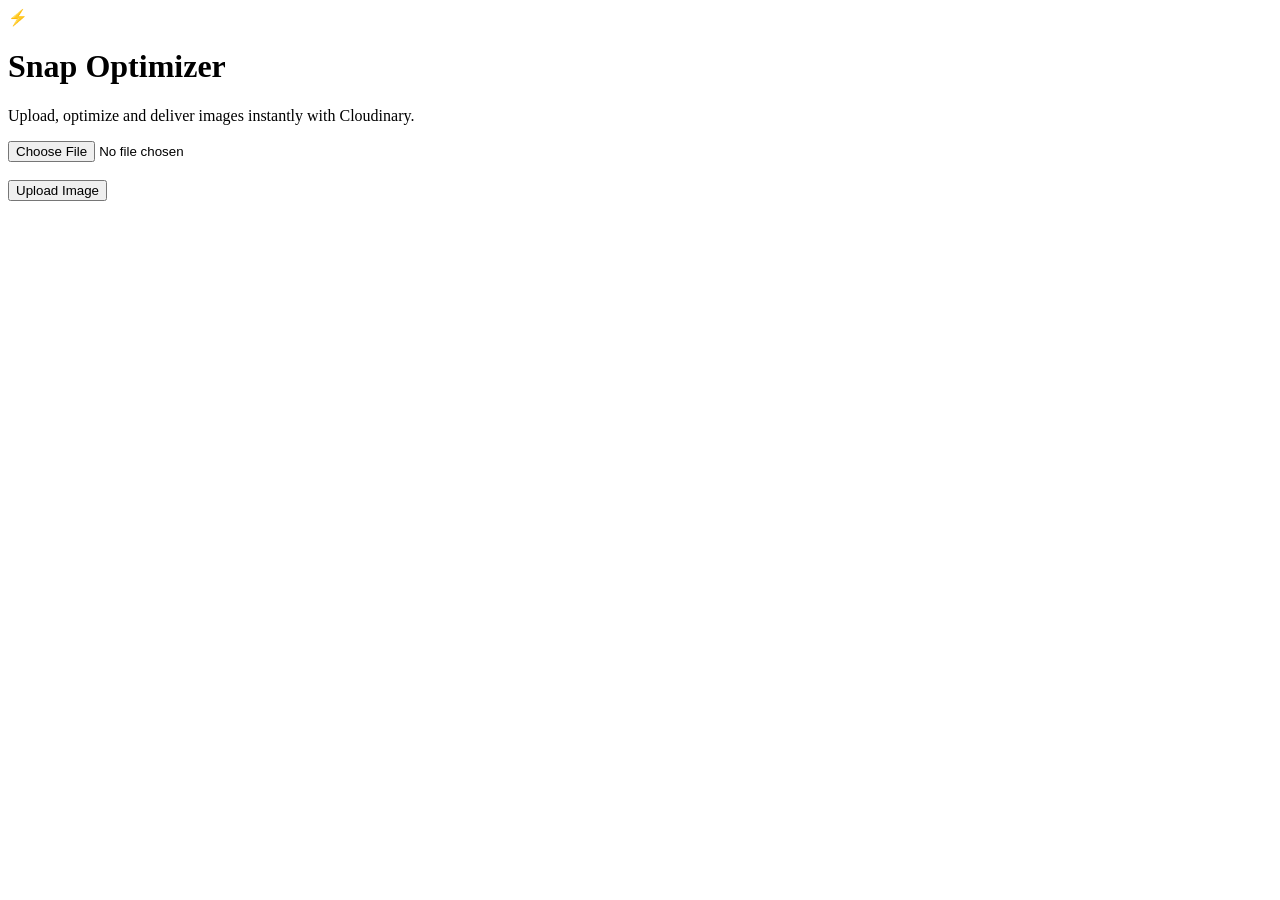
==== templates/index.html @ a98873cf "Snap optimizer Source code" ====
<!DOCTYPE html>
<html>
<head>
    <title>Snap Optimizer</title>
    <link rel="stylesheet" href="{{ url_for('static', filename='style.css') }}">
</head>

<body>

<div class="container">

    <div class="logo">⚡</div>

    <h1>Snap Optimizer</h1>

    <p class="subtitle">
        Upload, optimize and deliver images instantly with Cloudinary.
    </p>

    <form method="POST" enctype="multipart/form-data">

        <input type="file" name="image" required>

        <br><br>

        <button type="submit">
            Upload Image
        </button>

    </form>

</div>

</body>
</html>
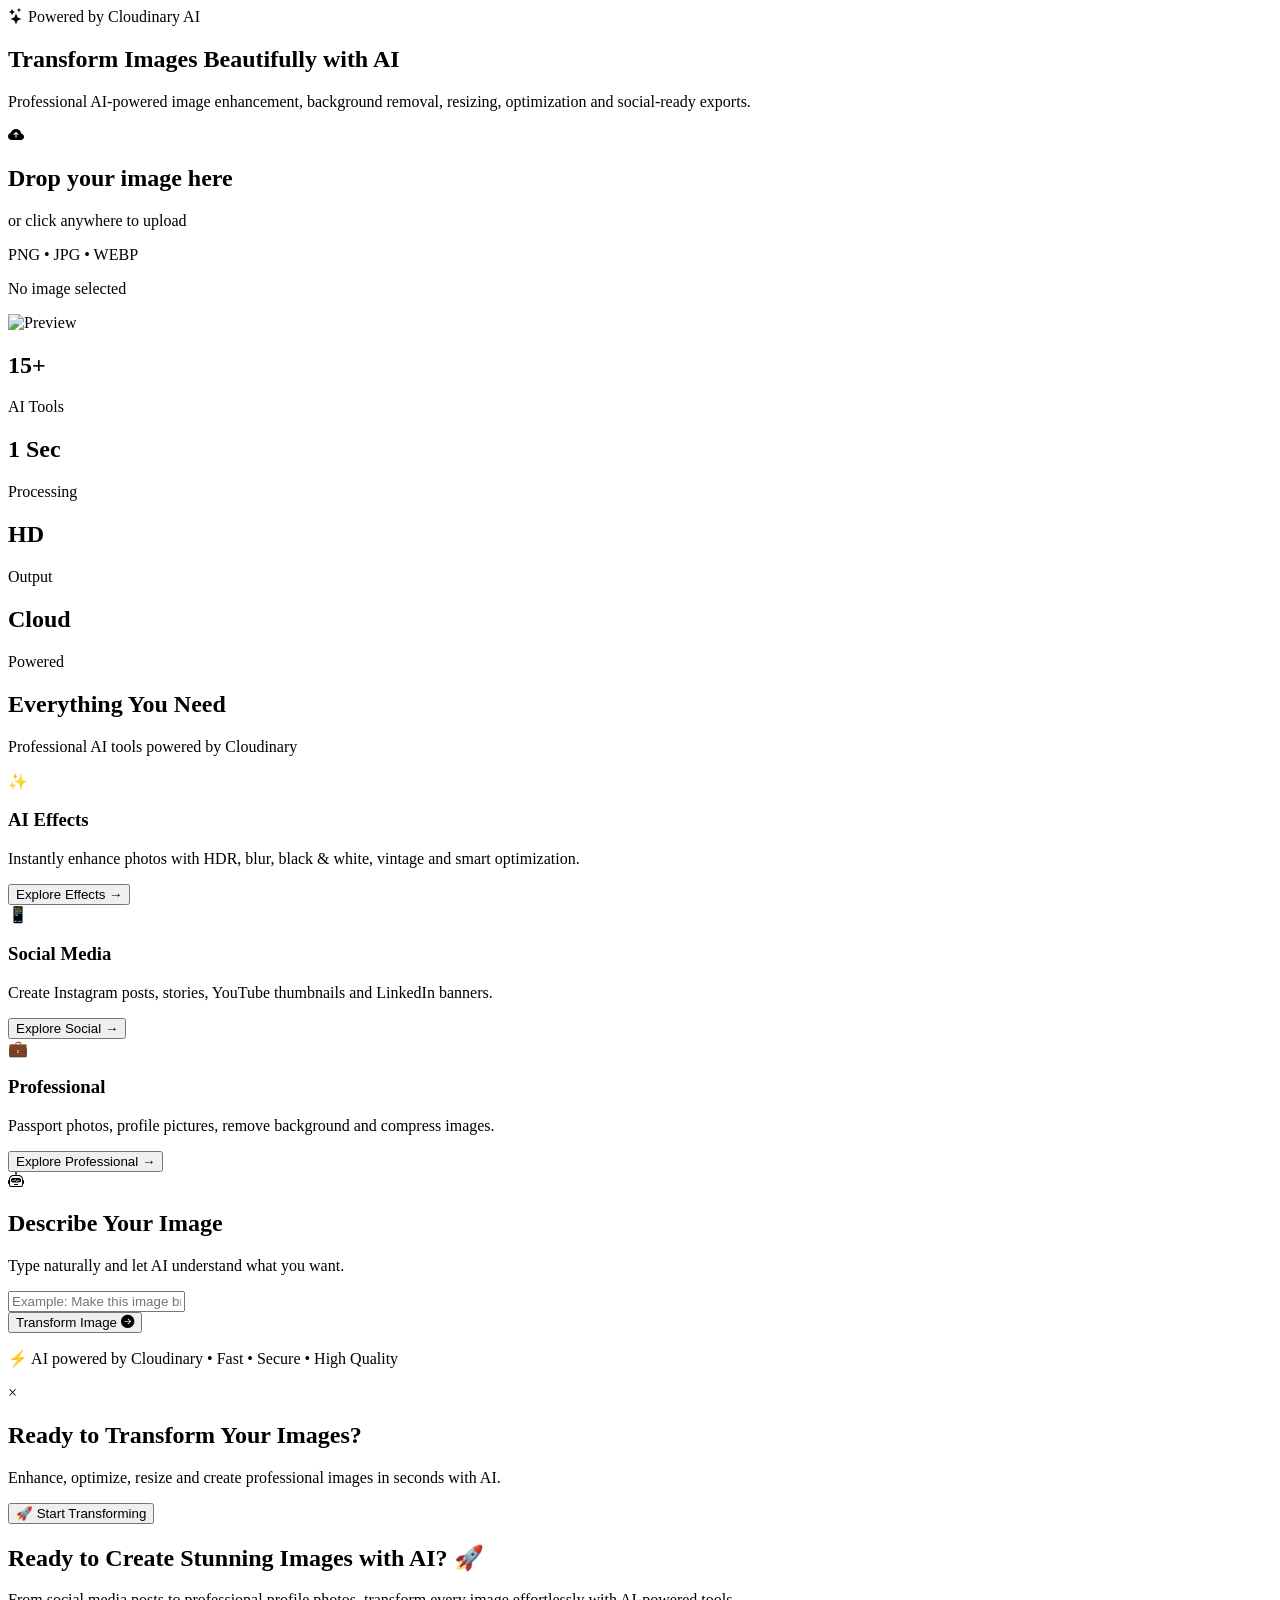
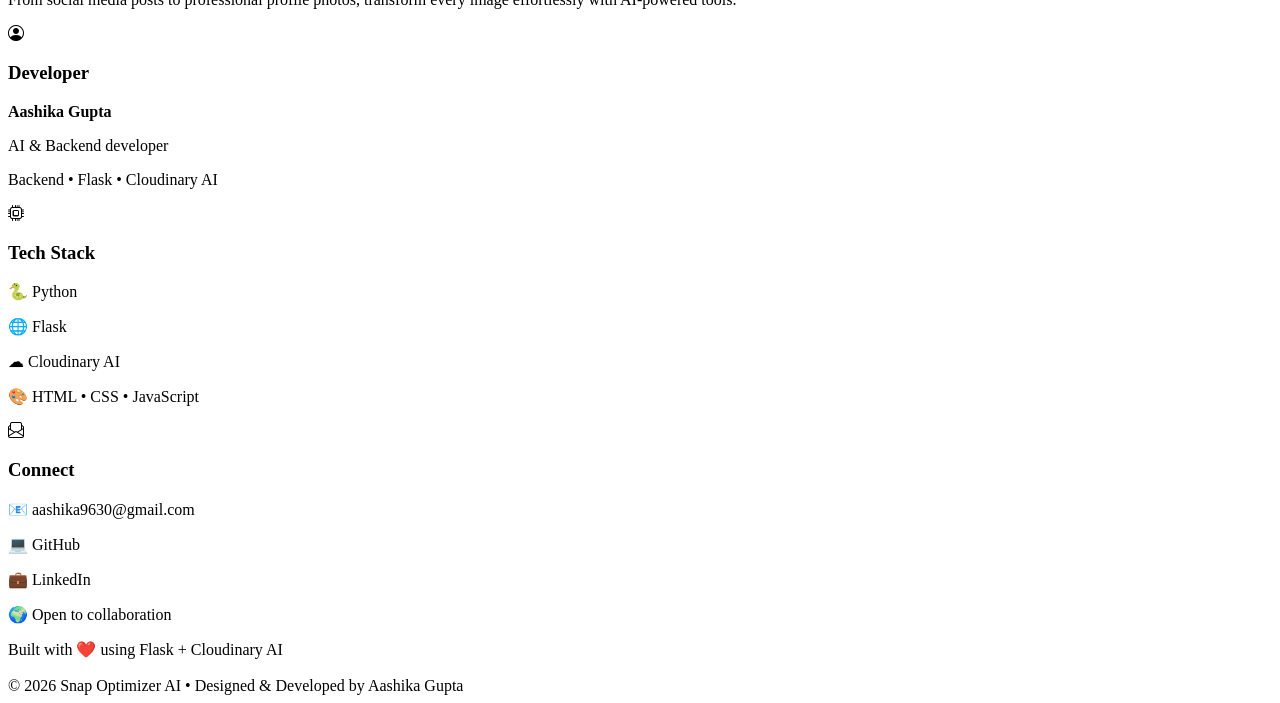
==== commit ac0d1fbf: "modified snap optimizer AI" ====
--- a/templates/index.html
+++ b/templates/index.html
@@ -1,35 +1,686 @@
 <!DOCTYPE html>
-<html>
+<html lang="en">
+
 <head>
-    <title>Snap Optimizer</title>
-    <link rel="stylesheet" href="{{ url_for('static', filename='style.css') }}">
+
+<meta charset="UTF-8">
+<meta name="viewport" content="width=device-width, initial-scale=1.0">
+
+<title>Snap Optimizer AI</title>
+
+<link rel="stylesheet"
+href="{{ url_for('static', filename='style.css') }}">
+
+<link rel="preconnect"
+href="https://fonts.googleapis.com">
+
+<link rel="preconnect"
+href="https://fonts.gstatic.com"
+crossorigin>
+
+<link href="https://fonts.googleapis.com/css2?family=Inter:wght@300;400;500;600;700;800;900&display=swap"
+rel="stylesheet">
+
+<link rel="stylesheet"
+href="https://cdn.jsdelivr.net/npm/bootstrap-icons@1.11.3/font/bootstrap-icons.min.css">
+
+<script src="https://cdn.jsdelivr.net/npm/tsparticles@3/tsparticles.bundle.min.js"></script>
+
 </head>
 
 <body>
 
-<div class="container">
-
-    <div class="logo">⚡</div>
-
-    <h1>Snap Optimizer</h1>
-
-    <p class="subtitle">
-        Upload, optimize and deliver images instantly with Cloudinary.
+<div id="tsparticles"></div>
+
+<div class="noise"></div>
+
+<div class="mouse-light"></div>
+
+<section class="hero">
+
+<div class="glass">
+
+<div class="badge">
+
+<i class="bi bi-stars"></i>
+
+Powered by Cloudinary AI
+
+</div>
+
+<h1>
+
+Transform Images
+
+<span>Beautifully</span>
+
+with AI
+
+</h1>
+
+<p class="hero-text">
+
+Professional AI-powered image enhancement,
+background removal, resizing,
+optimization and social-ready exports.
+
+</p>
+
+<form method="POST"
+enctype="multipart/form-data">
+
+<div class="upload-box">
+
+<input
+type="file"
+id="image"
+name="image"
+accept="image/*"
+hidden
+required>
+
+<label
+for="image"
+class="upload-area">
+
+<div class="upload-circle">
+
+<i class="bi bi-cloud-arrow-up-fill"></i>
+
+</div>
+
+<h2>
+
+Drop your image here
+
+</h2>
+
+<p>
+
+or click anywhere to upload
+
+</p>
+
+<span>
+
+PNG • JPG • WEBP
+
+</span>
+
+<div class="upload-line"></div>
+
+</label>
+
+<p id="filename">
+
+No image selected
+
+</p>
+
+<img
+id="preview"
+src=""
+alt="Preview">
+
+</div>
+
+<div class="stats">
+
+<div class="stat">
+
+<h2>
+
+15+
+
+</h2>
+
+<p>
+
+AI Tools
+
+</p>
+
+</div>
+
+<div class="stat">
+
+<h2>
+
+1 Sec
+
+</h2>
+
+<p>
+
+Processing
+
+</p>
+
+</div>
+
+<div class="stat">
+
+<h2>
+
+HD
+
+</h2>
+
+<p>
+
+Output
+
+</p>
+
+</div>
+
+<div class="stat">
+
+<h2>
+
+Cloud
+
+</h2>
+
+<p>
+
+Powered
+
+</p>
+
+</div>
+
+</div>
+    <!-- Feature Cards -->
+
+<div class="feature-title">
+
+<h2>Everything You Need</h2>
+
+<p>
+Professional AI tools powered by Cloudinary
+</p>
+
+</div>
+
+<div class="cards">
+
+    <!-- AI EFFECTS -->
+
+    <div class="card">
+
+        <div class="card-icon emerald">
+            ✨
+        </div>
+
+        <h3>AI Effects</h3>
+
+        <p>
+            Instantly enhance photos with
+            HDR, blur, black & white,
+            vintage and smart optimization.
+        </p>
+
+        <button type="button" onclick="openModal('effects')">
+    Explore Effects →
+</button>
+
+    </div>
+
+    <!-- SOCIAL -->
+
+    <div class="card">
+
+        <div class="card-icon blue">
+            📱
+        </div>
+
+        <h3>Social Media</h3>
+
+        <p>
+            Create Instagram posts,
+            stories, YouTube thumbnails
+            and LinkedIn banners.
+        </p>
+
+        <button type="button" onclick="openModal('social')">
+    Explore Social →
+</button>
+
+    </div>
+
+    <!-- PROFESSIONAL -->
+
+    <div class="card">
+
+        <div class="card-icon green">
+            💼
+        </div>
+
+        <h3>Professional</h3>
+
+        <p>
+            Passport photos,
+            profile pictures,
+            remove background
+            and compress images.
+        </p>
+
+        <button type="button" onclick="openModal('professional')">
+    Explore Professional →
+</button>
+
+    </div>
+
+</div>
+
+<!-- Prompt Section -->
+
+<div class="prompt-card">
+
+<div class="prompt-header">
+
+<i class="bi bi-robot"></i>
+
+<h2>
+
+Describe Your Image
+
+</h2>
+
+</div>
+
+<p>
+
+Type naturally and let AI understand
+what you want.
+
+</p>
+
+<input
+
+type="text"
+
+name="prompt"
+
+class="prompt-box"
+
+placeholder="Example: Make this image brighter and create a LinkedIn banner"
+
+>
+
+</div>
+
+
+<!-- CTA -->
+
+<div class="transform-box">
+
+<button
+class="main-btn"
+type="submit">
+
+<span>
+
+Transform Image
+
+</span>
+
+<i class="bi bi-arrow-right-circle-fill"></i>
+
+</button>
+
+<p class="powered">
+
+⚡ AI powered by Cloudinary • Fast • Secure • High Quality
+
+</p>
+
+</div>
+    </form>
+
+</div>
+
+</section>
+
+<script>
+/* ---------- Image Preview ---------- */
+
+const imageInput = document.getElementById("image");
+const preview = document.getElementById("preview");
+const fileName = document.getElementById("filename");
+const uploadArea = document.querySelector(".upload-area");
+
+imageInput.addEventListener("change", function () {
+
+    if (!this.files.length) return;
+
+    const file = this.files[0];
+
+    fileName.innerHTML = "✅ " + file.name;
+
+    preview.src = URL.createObjectURL(file);
+
+    preview.style.display = "block";
+
+    preview.style.opacity = "0";
+
+    preview.style.transform = "scale(.9)";
+
+    setTimeout(() => {
+
+        preview.style.opacity = "1";
+        preview.style.transform = "scale(1)";
+
+    },100);
+
+});
+
+/* ---------- Drag & Drop ---------- */
+
+["dragenter","dragover"].forEach(eventName=>{
+
+    uploadArea.addEventListener(eventName,e=>{
+
+        e.preventDefault();
+
+        uploadArea.classList.add("drag");
+
+    });
+
+});
+
+["dragleave","drop"].forEach(eventName=>{
+
+    uploadArea.addEventListener(eventName,e=>{
+
+        e.preventDefault();
+
+        uploadArea.classList.remove("drag");
+
+    });
+
+});
+
+uploadArea.addEventListener("drop",function(e){
+
+    imageInput.files=e.dataTransfer.files;
+
+    imageInput.dispatchEvent(new Event("change"));
+
+});
+
+/* ---------- Mouse Light ---------- */
+
+const mouseLight=document.querySelector(".mouse-light");
+
+document.addEventListener("mousemove",e=>{
+
+    mouseLight.style.left=e.clientX+"px";
+
+    mouseLight.style.top=e.clientY+"px";
+
+});
+
+/* ---------- Loading Animation ---------- */
+
+const form=document.querySelector("form");
+
+form.addEventListener("submit",function(){
+
+    const btn=document.querySelector(".main-btn");
+
+    btn.innerHTML="⏳ Optimizing Image...";
+
+    btn.disabled=true;
+
+});
+
+/* ---------- tsParticles ---------- */
+
+tsParticles.load("tsparticles",{
+
+background:{
+color:"#07131B"
+},
+
+fpsLimit:60,
+
+particles:{
+
+number:{
+value:65
+},
+
+color:{
+value:[
+"#38BDF8",
+"#34D399",
+"#A7F3D0",
+"#99F6E4"
+]
+},
+
+links:{
+enable:true,
+distance:150,
+color:"#34D399",
+opacity:.15,
+width:1
+},
+
+move:{
+enable:true,
+speed:1,
+outModes:{
+default:"bounce"
+}
+},
+
+opacity:{
+value:.5
+},
+
+size:{
+value:{
+min:2,
+max:5
+}
+}
+
+}
+
+});
+function setPrompt(text){
+
+document.querySelector(".prompt-box").value=text;
+
+}
+const tools={
+
+effects:[
+"enhance",
+"hdr",
+"sharpen",
+"bright",
+"black and white",
+"grayscale",
+"vintage",
+"blur"
+],
+
+social:[
+"instagram post",
+"instagram story",
+"youtube thumbnail",
+"linkedin banner"
+],
+
+professional:[
+"passport photo",
+"profile picture",
+"linkedin profile",
+"remove background",
+"compress image"
+]
+
+};
+
+function openModal(type){
+
+document.getElementById("toolModal").style.display="flex";
+
+document.getElementById("modalTitle").innerHTML=
+type.charAt(0).toUpperCase()+type.slice(1);
+
+let html="";
+
+tools[type].forEach(function(item){
+
+html+=`
+<button class="tool-btn"
+onclick="setPrompt('${item}');closeModal();">
+
+${item}
+
+</button>
+`;
+
+});
+
+document.getElementById("modalButtons").innerHTML=html;
+
+}
+
+function closeModal(){
+
+document.getElementById("toolModal").style.display="none";
+
+}
+</script>
+<!-- ================= AI MODAL ================= -->
+
+<div id="toolModal" class="tool-modal">
+
+    <div class="tool-modal-content">
+
+        <span class="close-modal" onclick="closeModal()">&times;</span>
+
+        <h2 id="modalTitle"></h2>
+
+        <div id="modalButtons"></div>
+
+    </div>
+
+</div>
+<!-- ================= FOOTER ================= -->
+<!-- ================= CTA ================= -->
+
+<section class="cta-section">
+
+    <h2>Ready to Transform Your Images?</h2>
+
+    <p>
+        Enhance, optimize, resize and create professional images
+        in seconds with AI.
     </p>
 
-    <form method="POST" enctype="multipart/form-data">
-
-        <input type="file" name="image" required>
+    <button
+        type="button"
+        class="cta-btn"
+        onclick="window.scrollTo({top:0,behavior:'smooth'})">
+
+        🚀 Start Transforming
+
+    </button>
+
+</section>
+
+<!-- ================= PREMIUM FOOTER ================= -->
+
+<footer class="footer">
+
+    <div class="footer-top">
+
+        <h2>Ready to Create Stunning Images with AI? 🚀</h2>
+
+
+            <p>
+     From social media posts to professional profile photos,
+    transform every image effortlessly with AI-powered tools.
+</p>
+
+
+    </div>
+
+    <div class="footer-grid">
+
+        <!-- Developer -->
+
+        <div class="footer-card">
+
+            <i class="bi bi-person-circle footer-icon"></i>
+
+            <h3>Developer</h3>
+
+            <p><strong>Aashika Gupta</strong></p>
+
+            <p>AI & Backend developer</p>
+
+            <p>Backend • Flask • Cloudinary AI</p>
+
+        </div>
+
+        <!-- Tech -->
+
+        <div class="footer-card">
+
+            <i class="bi bi-cpu footer-icon"></i>
+
+            <h3>Tech Stack</h3>
+
+            <p>🐍 Python</p>
+
+            <p>🌐 Flask</p>
+
+            <p>☁ Cloudinary AI</p>
+
+            <p>🎨 HTML • CSS • JavaScript</p>
+
+        </div>
+
+        <!-- Contact -->
+
+        <div class="footer-card">
+
+            <i class="bi bi-envelope-paper footer-icon"></i>
+
+            <h3>Connect</h3>
+
+            <p>📧 aashika9630@gmail.com</p>
+
+            <p>💻 GitHub</p>
+
+            <p>💼 LinkedIn</p>
+
+            <p>🌍 Open to collaboration</p>
+
+        </div>
+
+    </div>
+
+    <div class="footer-bottom">
+
+        Built with ❤️ using Flask + Cloudinary AI
 
         <br><br>
 
-        <button type="submit">
-            Upload Image
-        </button>
-
-    </form>
-
-</div>
+        © 2026 Snap Optimizer AI • Designed & Developed by Aashika Gupta
+
+    </div>
+
+</footer>
 
 </body>
+
 </html>
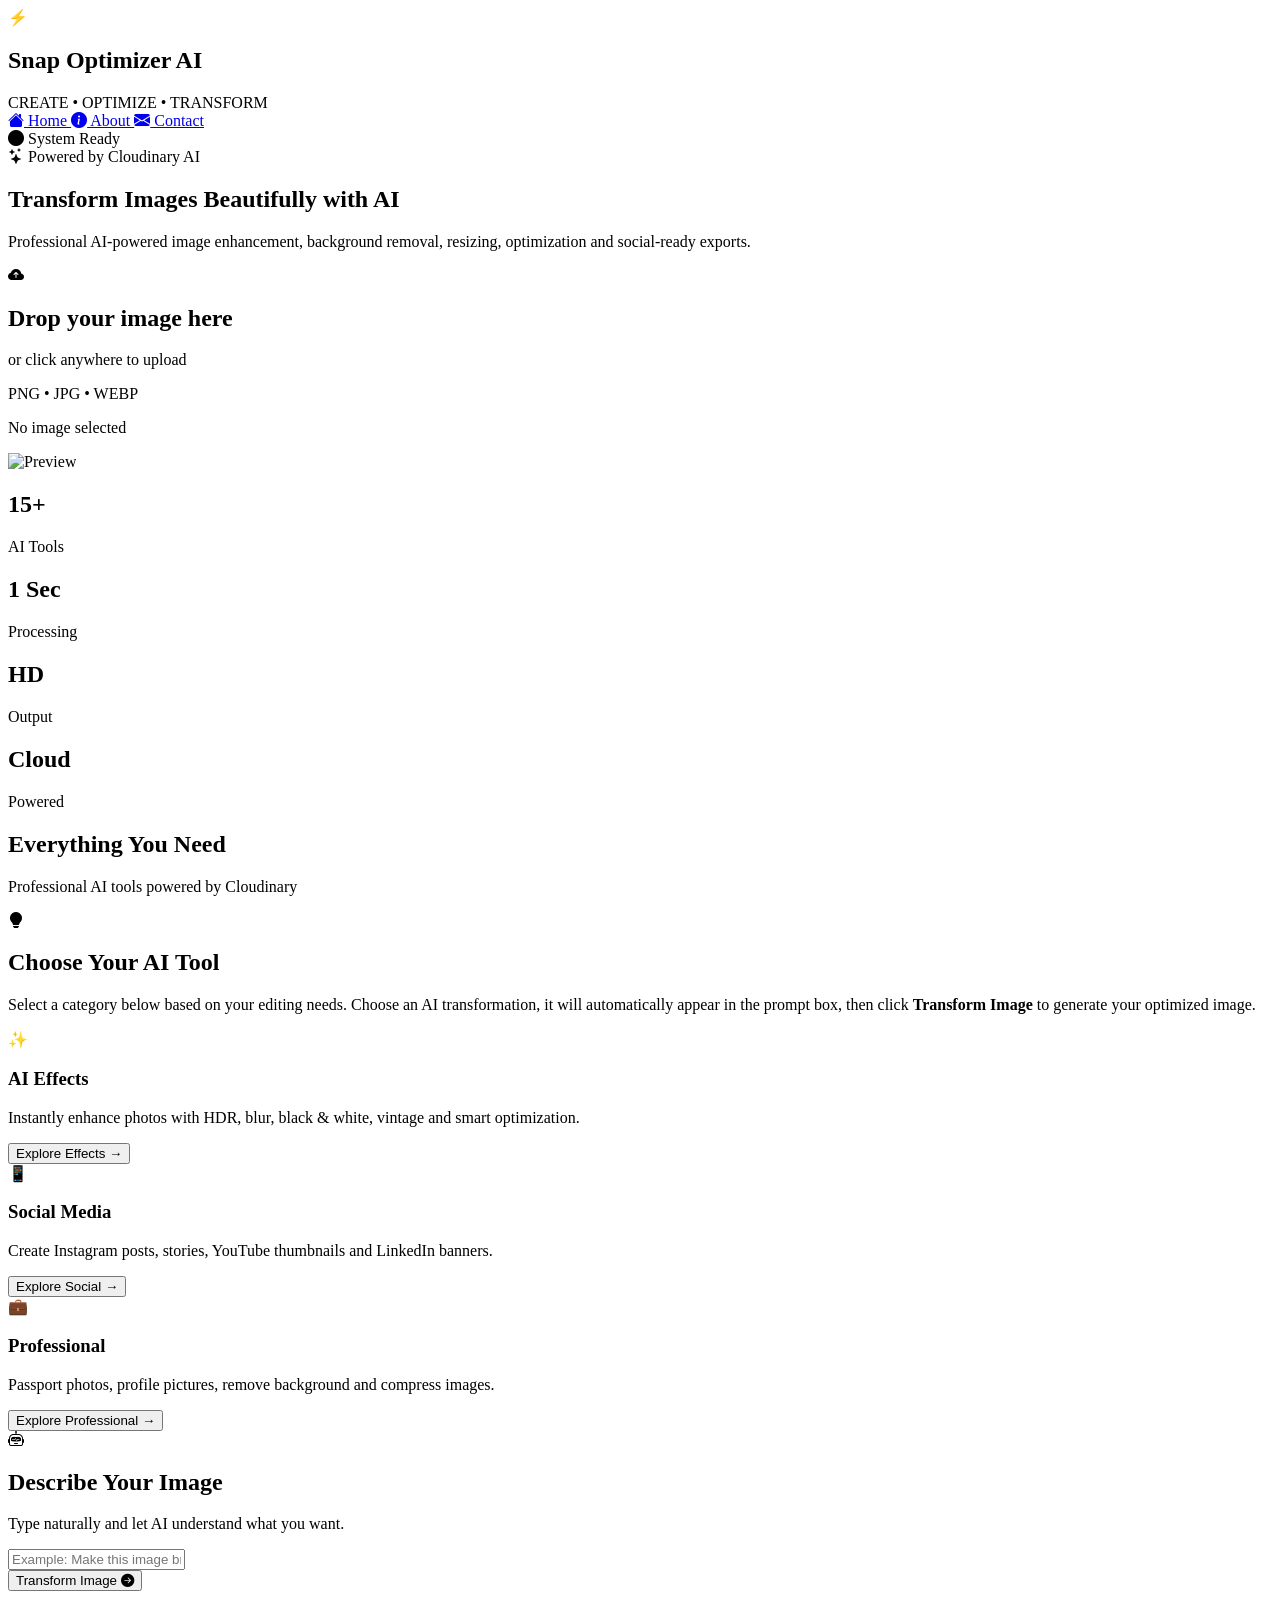
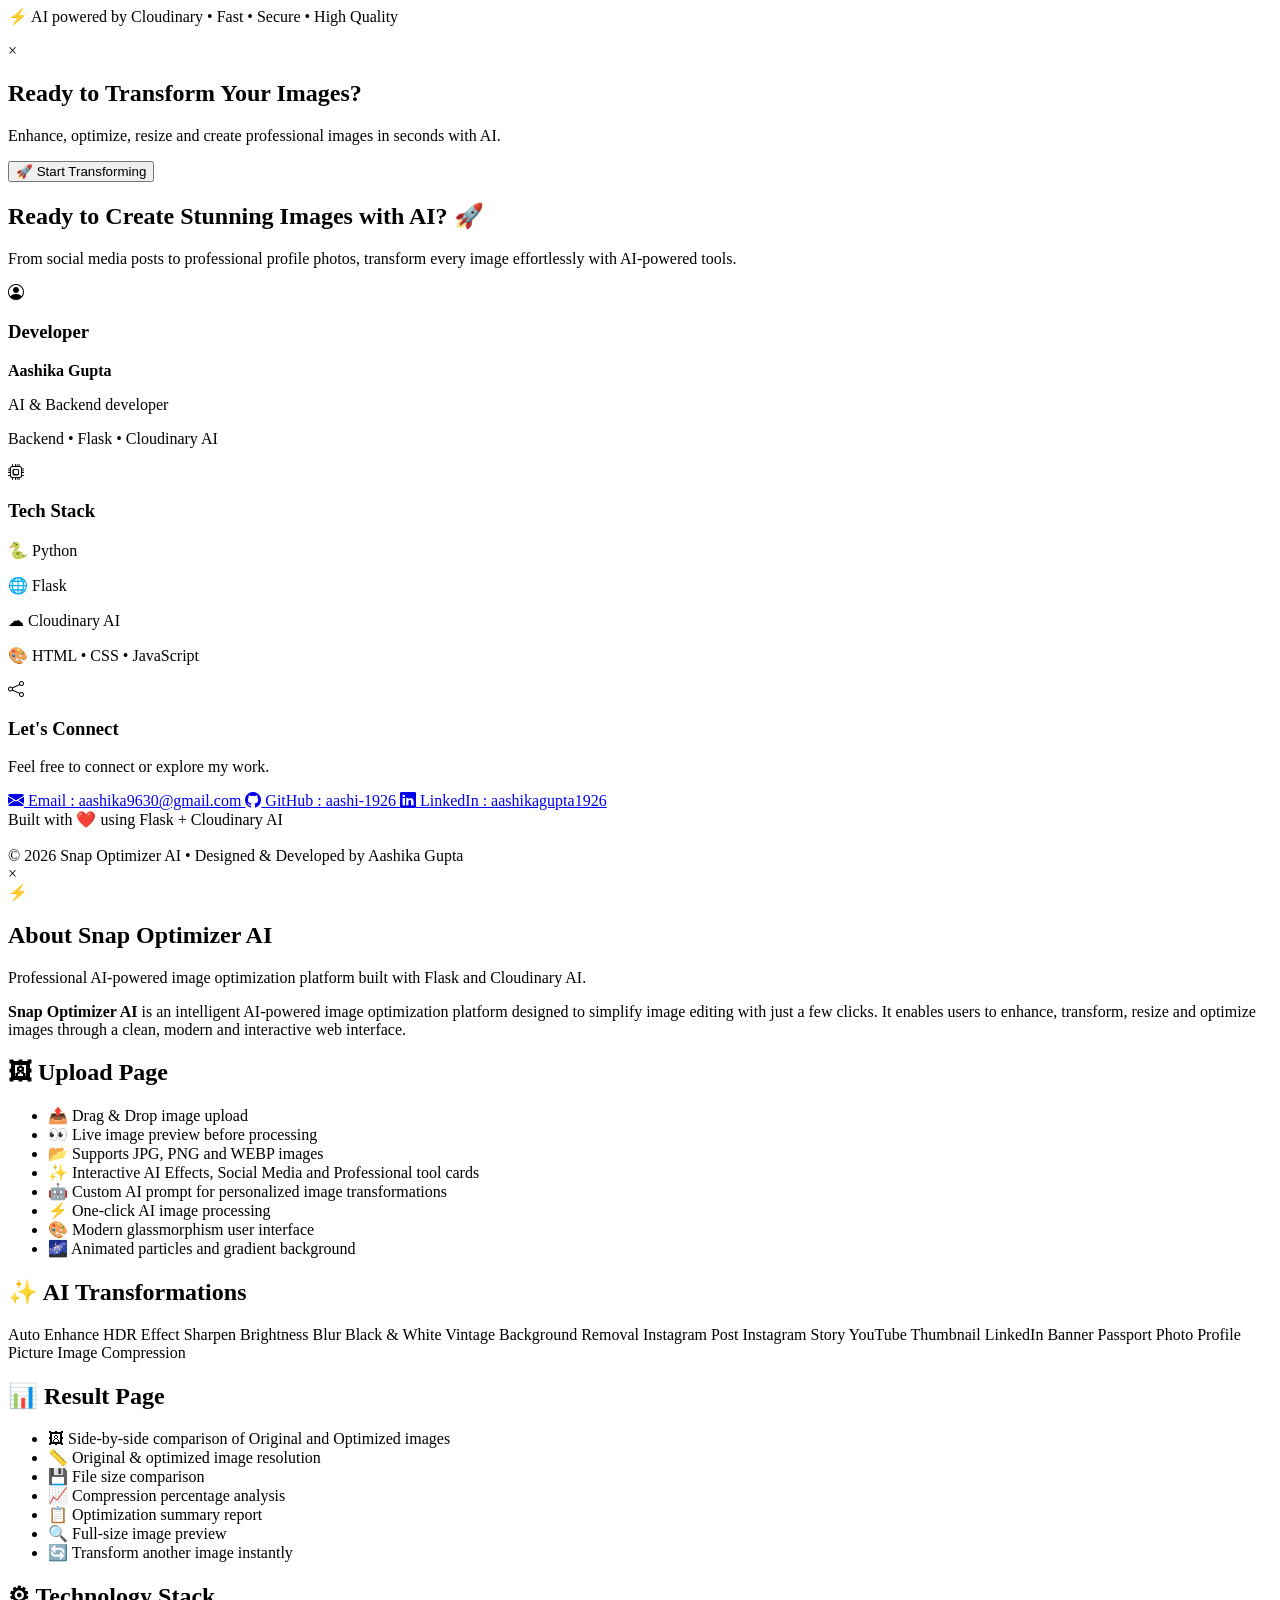
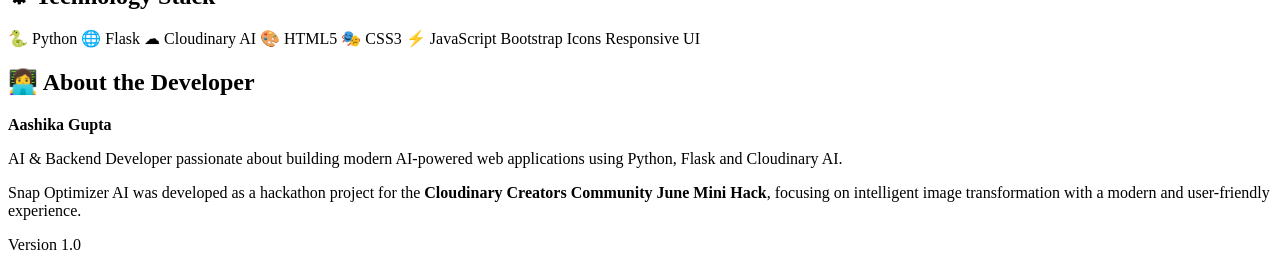
==== commit 1cd3e7ca: "UPGRADED THE INDEX.HTML AND CSS CODE" ====
--- a/templates/index.html
+++ b/templates/index.html
@@ -30,13 +30,64 @@
 
 <body>
 
+<!-- ================= HEADER ================= -->
+
+<header class="navbar">
+
+    <div class="nav-logo">
+
+        <div class="logo-box">
+            ⚡
+        </div>
+
+        <div>
+
+            <h2>Snap Optimizer AI</h2>
+
+            <span>CREATE • OPTIMIZE • TRANSFORM</span>
+
+        </div>
+
+    </div>
+
+    <nav class="nav-links">
+
+        <a href="#home">
+            <i class="bi bi-house-fill"></i>
+            Home
+        </a>
+
+
+
+       <a href="#" id="aboutBtn">
+    <i class="bi bi-info-circle-fill"></i>
+    About
+</a>
+
+        <a href="#contact">
+            <i class="bi bi-envelope-fill"></i>
+            Contact
+        </a>
+
+    </nav>
+
+    <div class="status">
+
+        <i class="bi bi-circle-fill"></i>
+
+        System Ready
+
+    </div>
+
+</header>
+
 <div id="tsparticles"></div>
 
 <div class="noise"></div>
 
 <div class="mouse-light"></div>
 
-<section class="hero">
+<section class="hero" id="home">
 
 <div class="glass">
 
@@ -202,8 +253,28 @@
 </p>
 
 </div>
-
-<div class="cards">
+    <div class="instruction-card">
+
+    <div class="instruction-icon">
+        <i class="bi bi-lightbulb-fill"></i>
+    </div>
+
+    <div class="instruction-text">
+
+        <h2>Choose Your AI Tool</h2>
+
+        <p>
+            Select a category below based on your editing needs.
+            Choose an AI transformation, it will automatically appear
+            in the prompt box, then click
+            <strong>Transform Image</strong> to generate your optimized image.
+        </p>
+
+    </div>
+
+</div>
+
+<div class="cards" id="features">
 
     <!-- AI EFFECTS -->
 
@@ -557,6 +628,43 @@
 document.getElementById("toolModal").style.display="none";
 
 }
+/*=========================
+      ABOUT MODAL
+=========================*/
+
+window.onload = function(){
+
+const aboutBtn = document.getElementById("aboutBtn");
+
+const aboutModal = document.getElementById("aboutModal");
+
+const closeBtn = document.querySelector(".close-modal");
+
+aboutBtn.onclick = function(e){
+
+e.preventDefault();
+
+aboutModal.style.display = "flex";
+
+};
+
+closeBtn.onclick = function(){
+
+aboutModal.style.display = "none";
+
+};
+
+window.onclick = function(e){
+
+if(e.target==aboutModal){
+
+aboutModal.style.display="none";
+
+}
+
+};
+
+};
 </script>
 <!-- ================= AI MODAL ================= -->
 
@@ -598,7 +706,7 @@
 
 <!-- ================= PREMIUM FOOTER ================= -->
 
-<footer class="footer">
+<footer class="footer" id="contact">
 
     <div class="footer-top">
 
@@ -650,36 +758,241 @@
         </div>
 
         <!-- Contact -->
-
-        <div class="footer-card">
-
-            <i class="bi bi-envelope-paper footer-icon"></i>
-
-            <h3>Connect</h3>
-
-            <p>📧 aashika9630@gmail.com</p>
-
-            <p>💻 GitHub</p>
-
-            <p>💼 LinkedIn</p>
-
-            <p>🌍 Open to collaboration</p>
-
+<div class="footer-card">
+
+    <i class="bi bi-share footer-icon"></i>
+
+    <h3>Let's Connect</h3>
+
+    <p>Feel free to connect or explore my work.</p>
+
+    <div class="social-links">
+
+        <a href="mailto:YOUR_EMAIL@gmail.com" target="_blank">
+            <i class="bi bi-envelope-fill"></i>
+            Email : aashika9630@gmail.com
+        </a>
+
+        <a href="https://github.com/aashi-1926" target="_blank">
+            <i class="bi bi-github"></i>
+            GitHub : aashi-1926
+        </a>
+
+        <a href="https://www.linkedin.com/in/aashikagupta1926" target="_blank">
+            <i class="bi bi-linkedin"></i>
+            LinkedIn : aashikagupta1926
+        </a>
+
+    </div>
+
+</div>
+
+    </div>
+
+    <div class="footer-bottom">
+
+        Built with ❤️ using Flask + Cloudinary AI
+
+        <br><br>
+
+        © 2026 Snap Optimizer AI • Designed & Developed by Aashika Gupta
+
+    </div>
+
+</footer>
+<!-- ================= ABOUT MODAL ================= -->
+
+
+<div id="aboutModal" class="modal">
+
+    <div class="modal-content" onclick="event.stopPropagation()">
+
+        <span class="close-modal" onclick="closeAbout()">&times;</span>
+
+        <div class="modal-logo">
+            ⚡
         </div>
 
-    </div>
-
-    <div class="footer-bottom">
-
-        Built with ❤️ using Flask + Cloudinary AI
-
-        <br><br>
-
-        © 2026 Snap Optimizer AI • Designed & Developed by Aashika Gupta
-
-    </div>
-
-</footer>
+        <h2>About Snap Optimizer AI</h2>
+
+        <p class="modal-subtitle">
+            Professional AI-powered image optimization platform built with Flask and Cloudinary AI.
+        </p>
+
+        <!-- Features -->
+       <div class="modal-section">
+
+
+    <p>
+        <strong>Snap Optimizer AI</strong> is an intelligent AI-powered image
+        optimization platform designed to simplify image editing with just a
+        few clicks. It enables users to enhance, transform, resize and optimize
+        images through a clean, modern and interactive web interface.
+    </p>
+
+</div>
+
+<div class="modal-section">
+
+    <h2>🖼 Upload Page</h2>
+
+    <ul class="feature-list">
+
+        <li>📤 Drag & Drop image upload</li>
+
+        <li>👀 Live image preview before processing</li>
+
+        <li>📂 Supports JPG, PNG and WEBP images</li>
+
+        <li>✨ Interactive AI Effects, Social Media and Professional tool cards</li>
+
+        <li>🤖 Custom AI prompt for personalized image transformations</li>
+
+        <li>⚡ One-click AI image processing</li>
+
+        <li>🎨 Modern glassmorphism user interface</li>
+
+        <li>🌌 Animated particles and gradient background</li>
+
+    </ul>
+
+</div>
+
+<div class="modal-section">
+
+    <h2>✨ AI Transformations</h2>
+
+    <div class="tech-grid">
+
+        <span>Auto Enhance</span>
+
+        <span>HDR Effect</span>
+
+        <span>Sharpen</span>
+
+        <span>Brightness</span>
+
+        <span>Blur</span>
+
+        <span>Black & White</span>
+
+        <span>Vintage</span>
+
+        <span>Background Removal</span>
+
+        <span>Instagram Post</span>
+
+        <span>Instagram Story</span>
+
+        <span>YouTube Thumbnail</span>
+
+        <span>LinkedIn Banner</span>
+
+        <span>Passport Photo</span>
+
+        <span>Profile Picture</span>
+
+        <span>Image Compression</span>
+
+    </div>
+
+</div>
+
+<div class="modal-section">
+
+    <h2>📊 Result Page</h2>
+
+    <ul class="feature-list">
+
+        <li>🖼 Side-by-side comparison of Original and Optimized images</li>
+
+        <li>📏 Original & optimized image resolution</li>
+
+        <li>💾 File size comparison</li>
+
+        <li>📈 Compression percentage analysis</li>
+
+        <li>📋 Optimization summary report</li>
+
+        <li>🔍 Full-size image preview</li>
+
+        <li>🔄 Transform another image instantly</li>
+
+    </ul>
+
+</div>
+
+<div class="modal-section">
+
+    <h2>⚙ Technology Stack</h2>
+
+    <div class="tech-grid">
+
+        <span>🐍 Python</span>
+
+        <span>🌐 Flask</span>
+
+        <span>☁ Cloudinary AI</span>
+
+        <span>🎨 HTML5</span>
+
+        <span>🎭 CSS3</span>
+
+        <span>⚡ JavaScript</span>
+
+        <span>Bootstrap Icons</span>
+
+        <span>Responsive UI</span>
+
+    </div>
+
+</div>
+
+<div class="modal-section">
+
+    <h2>👩‍💻 About the Developer</h2>
+
+    <p>
+
+        <strong>Aashika Gupta</strong>
+
+    </p>
+
+    <p>
+
+        AI & Backend Developer passionate about building modern
+        AI-powered web applications using Python, Flask and
+        Cloudinary AI.
+
+    </p>
+
+    <p>
+
+        Snap Optimizer AI was developed as a hackathon project for the
+        <strong>Cloudinary Creators Community June Mini Hack</strong>,
+        focusing on intelligent image transformation with a modern and
+        user-friendly experience.
+
+    </p>
+
+</div>
+
+
+
+        <!-- Project -->
+
+        <div class="modal-section">
+
+
+            <p>
+                Version 1.0
+            </p>
+
+        </div>
+
+    </div>
+
+</div>
 
 </body>
 
